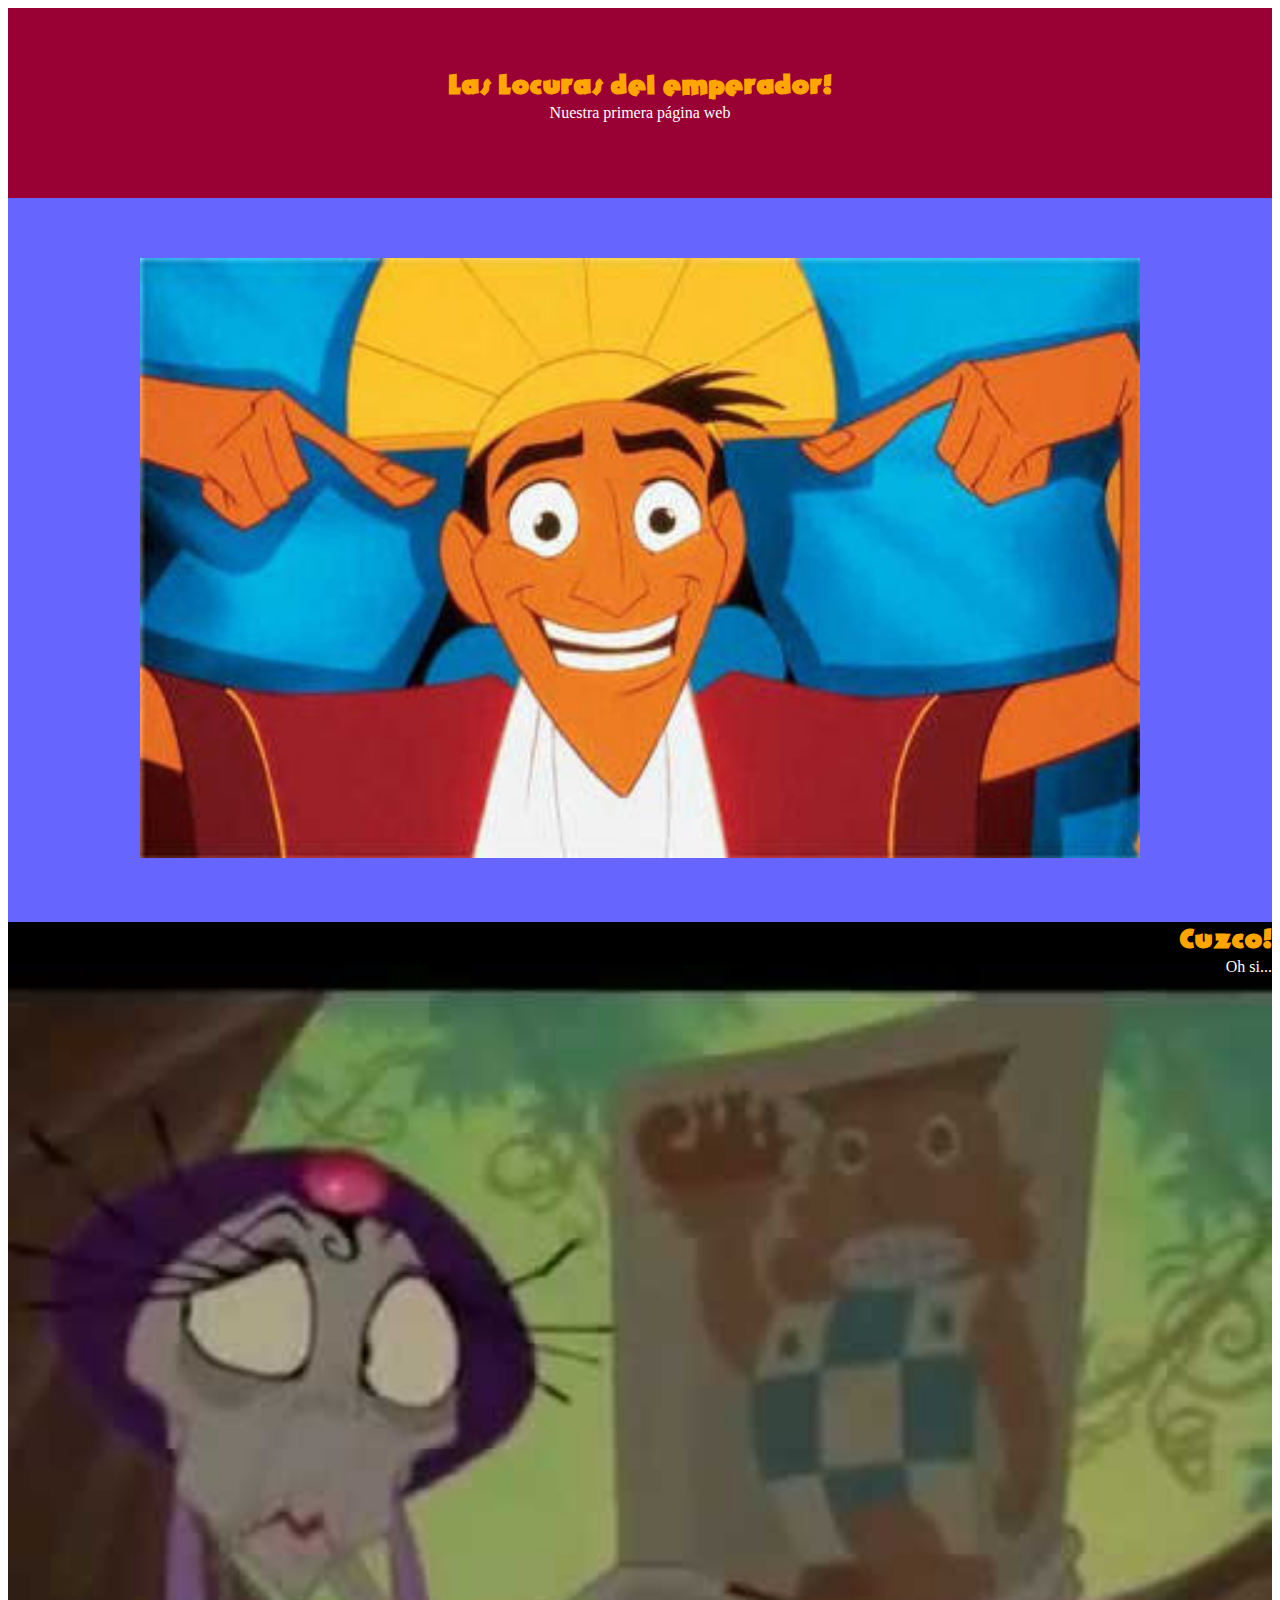
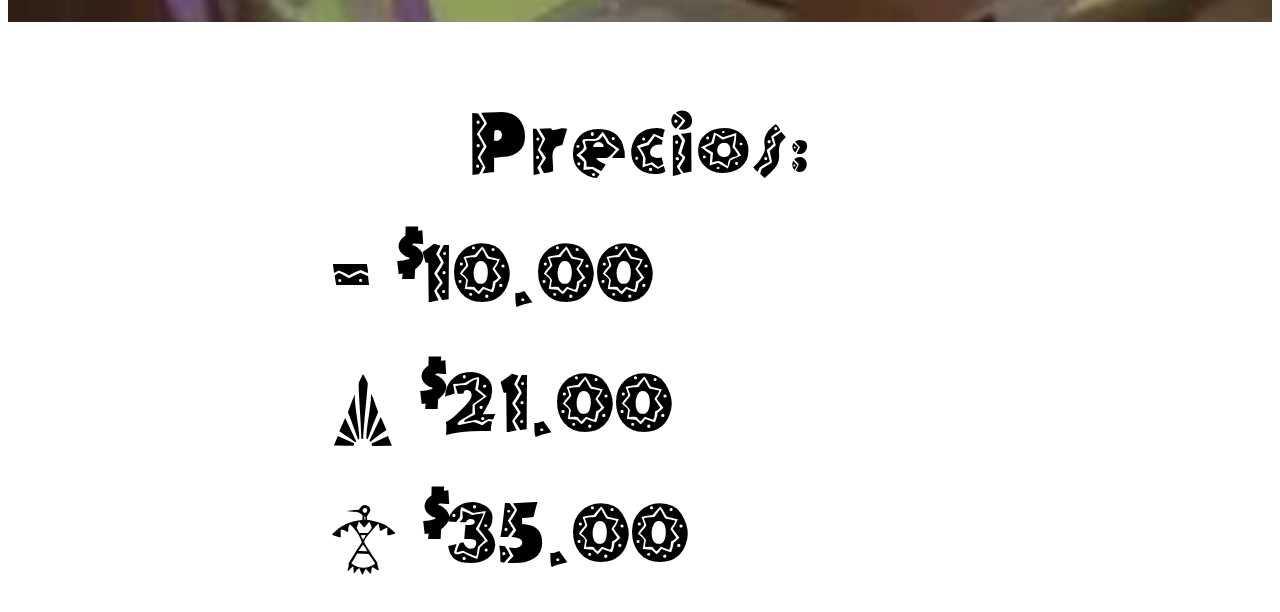
==== index.html @ 53bf554c "publicacion" ====
<!DOCTYPE html>
<html>
<head>
	<title></title>
	<meta charset="utf-8">
	<style type="text/css">

		.sec1{background-color: #990033; 
			  text-align: center;
			  color: orange;
			  padding: 60px}

		.textoblanco{color: white;}	

		h1{font-family: 'El Rio Lobo';
			margin:0;}

		.sec2{background-color: #6666ff;
			  text-align: center;
			  padding: 60px}

	    .cuzcoimg {
	    	width: 1000px}

		.sec3{background-image: url("assets/images/cuzco2.jpg");
			  background-size: 100%;
			  height: 700px;
			  text-align: right;
			  color: orange;}

		.sec4{background-color: white;
			  color: black;
			  }	

		.alineacion{
			text-align: left;
			padding-left: 20%;
			font-family: "El Rio Lobo";
			font-size: 100px;
			margin: 70px
			}

		.titulo{
			font-family: "El Rio Lobo";
			text-align: center;
			font-size: 100px;
			margin: 70px
		}

	</style>
	 <link rel="stylesheet" type="text/css" href="assets/css/fonts.css">

</head>
<body>

	<div class="sec1">
		<h1>Las Locuras del emperador!</h1>
		<p class="textoblanco">Nuestra primera página web</p>
	</div>

	<div class="sec2">
		<img src="assets/images/cuzco.jpg" class="cuzcoimg">
	</div>

	<div class="sec3">
		<h1>Cuzco!</h1>
		<p class="textoblanco">Oh si...</p>		
	</div>

	<div class="sec4">
		<p class="titulo">Precios:</p>
		<p class="alineacion"> - $10.00</p>
		<p class="alineacion"> µ $21.00</p>
		<p class="alineacion"> © $35.00</p>
	</div>

</body>
</html>
---- assets/css/fonts.css ----
@font-face {
	font-family: 'El Rio Lobo';
	src: url('../fonts/The_Emperors_font.eot');
	src: url('../fonts/The_Emperors_font.eot?#iefix') format('embedded-opentype'),
		 url('../fonts/The_Emperors_font.woff') format('woff'),
		 url('../fonts/The_Emperors_font.ttf')  format('truetype'),
		 url('../fonts/The_Emperors_font.svg#04a895ec2b9535ff55881607625d1b84') format('svg');

	font-style: normal;
	font-weight: 400;
}
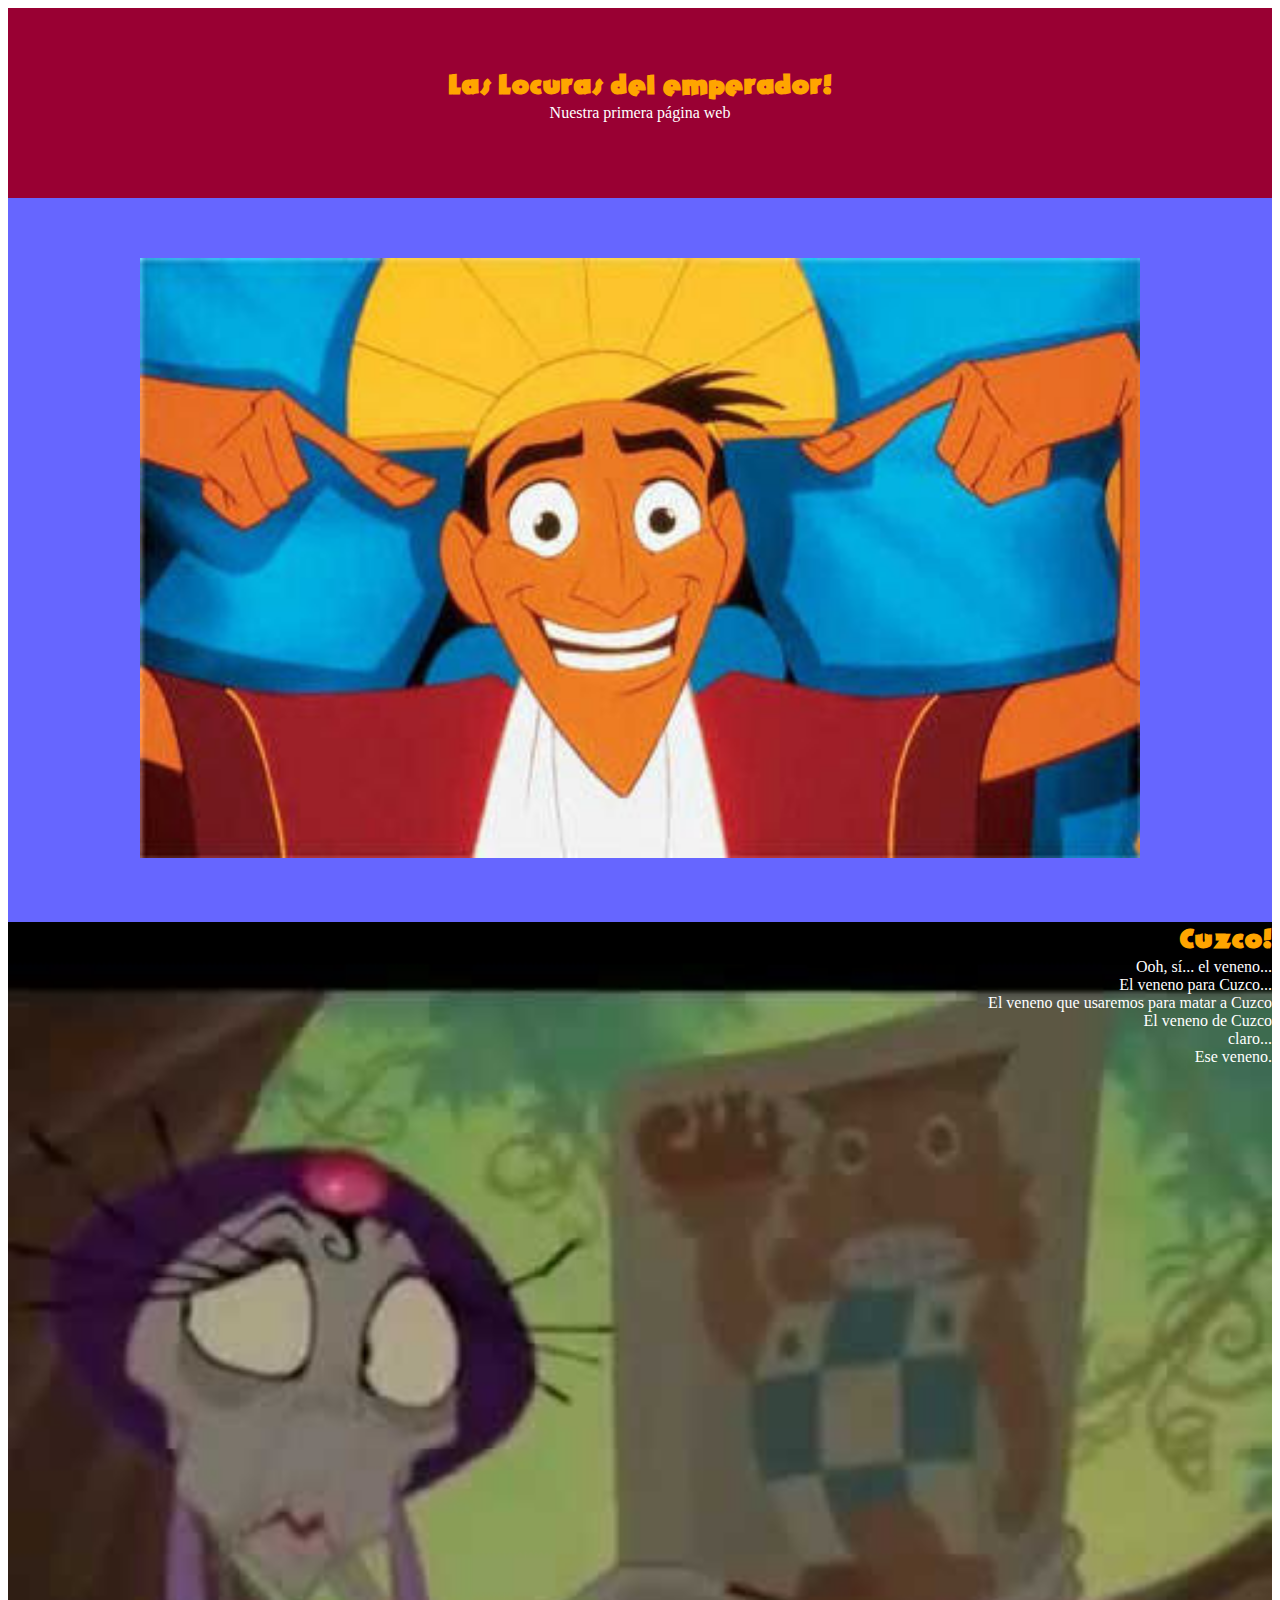
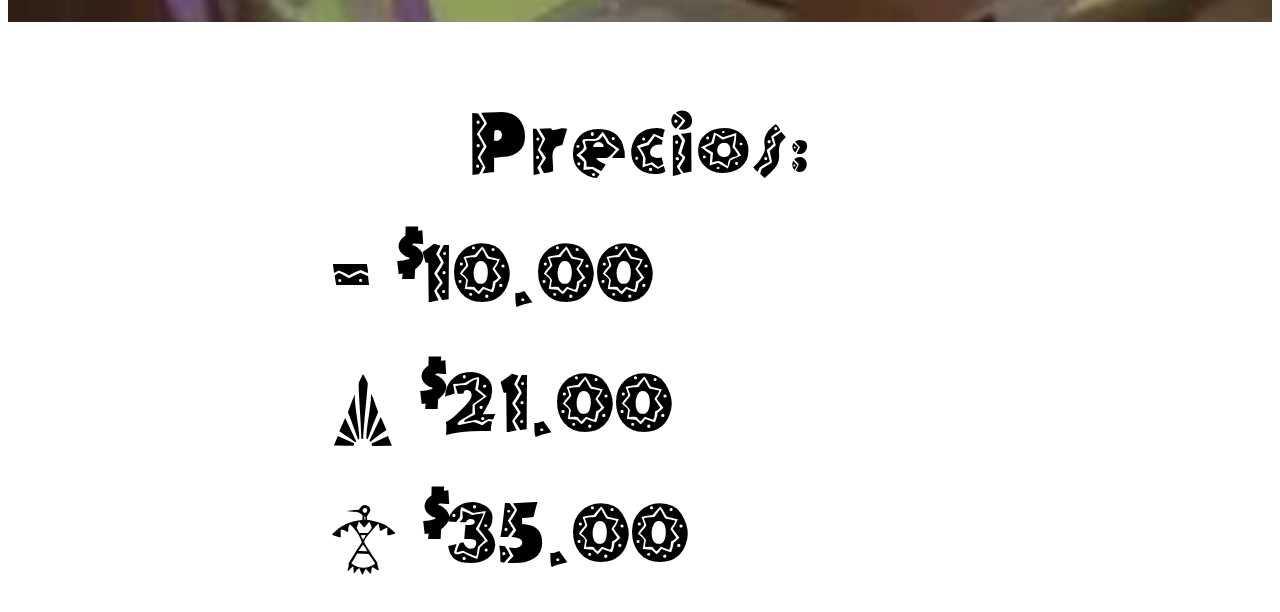
==== commit 777d5df0: "cambio de texto" ====
--- a/index.html
+++ b/index.html
@@ -64,7 +64,10 @@
 
 	<div class="sec3">
 		<h1>Cuzco!</h1>
-		<p class="textoblanco">Oh si...</p>		
+		<p class="textoblanco">
+
+			Ooh, sí... el veneno...<br>El veneno para Cuzco...<br>El veneno que usaremos para matar a Cuzco<br>El veneno de Cuzco<br>claro...<br>Ese veneno.
+		</p>		
 	</div>
 
 	<div class="sec4">
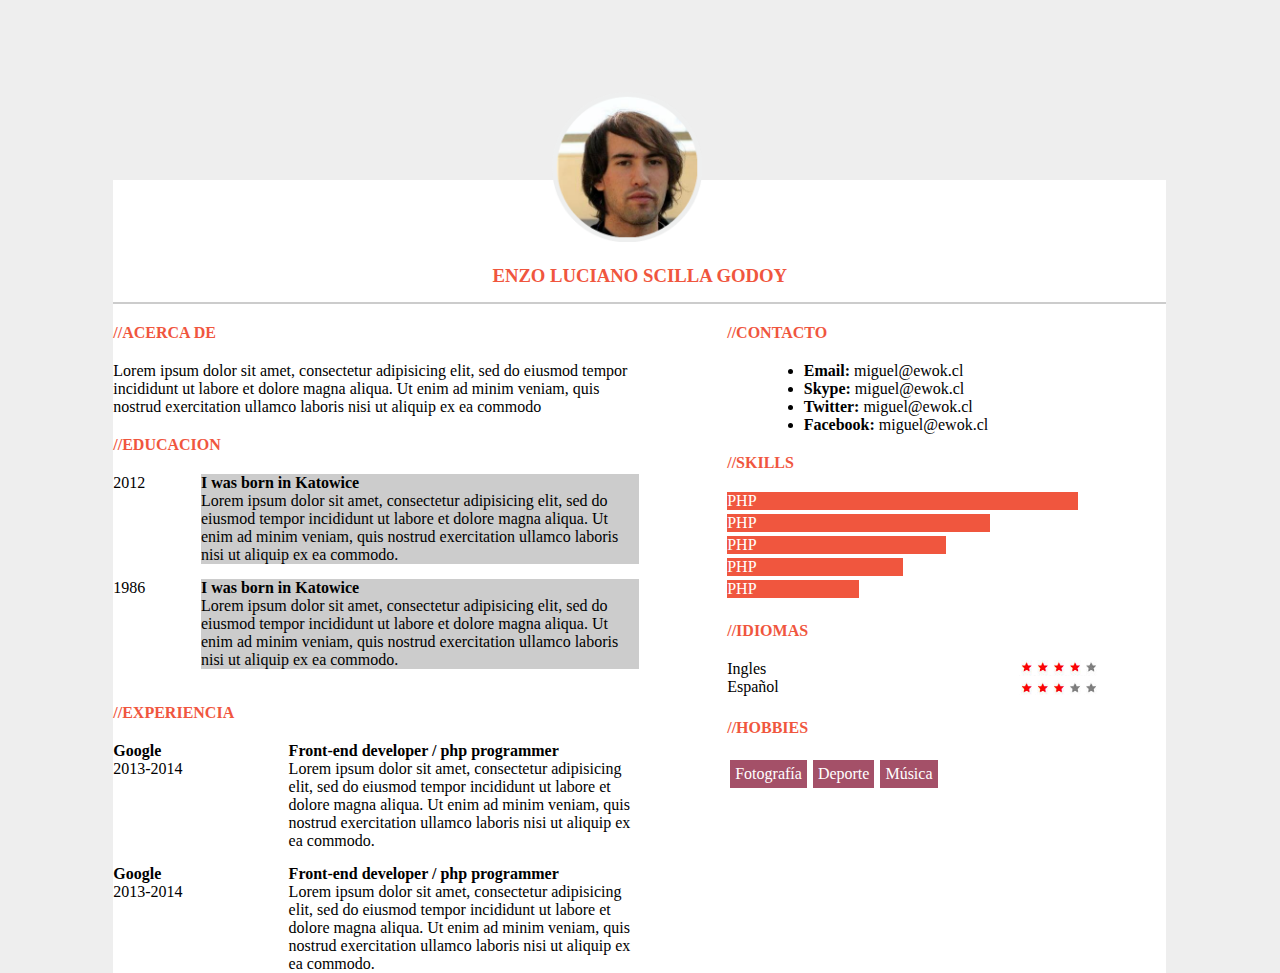
==== commit d94ec474: "web" ====
--- a/index.html
+++ b/index.html
@@ -2,80 +2,162 @@
 <html>
 <head>
 	<title></title>
+	<meta name="viewport" content="width=device-width, initial-scale=1">
+	<link rel="stylesheet" type="text/css" href="style.css">
 	<meta charset="utf-8">
-	<style type="text/css">
-
-		.sec1{background-color: #990033; 
-			  text-align: center;
-			  color: orange;
-			  padding: 60px}
-
-		.textoblanco{color: white;}	
-
-		h1{font-family: 'El Rio Lobo';
-			margin:0;}
-
-		.sec2{background-color: #6666ff;
-			  text-align: center;
-			  padding: 60px}
-
-	    .cuzcoimg {
-	    	width: 1000px}
-
-		.sec3{background-image: url("assets/images/cuzco2.jpg");
-			  background-size: 100%;
-			  height: 700px;
-			  text-align: right;
-			  color: orange;}
-
-		.sec4{background-color: white;
-			  color: black;
-			  }	
-
-		.alineacion{
-			text-align: left;
-			padding-left: 20%;
-			font-family: "El Rio Lobo";
-			font-size: 100px;
-			margin: 70px
-			}
-
-		.titulo{
-			font-family: "El Rio Lobo";
-			text-align: center;
-			font-size: 100px;
-			margin: 70px
-		}
-
-	</style>
-	 <link rel="stylesheet" type="text/css" href="assets/css/fonts.css">
-
 </head>
 <body>
+	<div class="margen-inicial">
+		<div class="row">
+			<div class="col-md-2 col-xs-2">
+			</div>
+			
+			<div class="col-md-10 col-xs-10 col-md-offset-1 col-xs-offset-1 main">
+				<div class="row">
+						<div class="col-md-2 col-xs-2 col-md-offset-5 col-xs-offset-5">
+							<img class="face img-responsive" src="images/face.png">
+						</div>
+				</div>
 
-	<div class="sec1">
-		<h1>Las Locuras del emperador!</h1>
-		<p class="textoblanco">Nuestra primera página web</p>
+				<div class="row">
+						<div class="col-md-12 col-xs-12 center">
+							<h3>ENZO LUCIANO SCILLA GODOY</h3>
+						</div>
+				</div>
+
+				<div class="row">
+						<div class="col-md-12 col-xs-12">
+							<div class="separador"></div>
+						</div>
+				</div>
+
+				<div class="row">
+					<div class="col-md-6 col-xs-12">
+						<div class="row">
+							<div class="col-md-12 col-xs-12">
+								<h4>//ACERCA DE</h4>
+								<p>Lorem ipsum dolor sit amet, consectetur adipisicing elit, sed do eiusmod
+								tempor incididunt ut labore et dolore magna aliqua. Ut enim ad minim veniam,
+								quis nostrud exercitation ullamco laboris nisi ut aliquip ex ea commodo</p>
+							</div>
+						</div>
+						
+						<div class="row">
+							<div class="col-md-12 col-xs-12">
+								<h4>//EDUCACION</h4>
+							</div>
+						</div>
+						
+						<div class="row">
+							<div class="col-md-2 col-xs-2">2012</div>
+							<div class="col-md-10 col-xs-10  box1"><strong>I was born in Katowice </strong><br>
+							Lorem ipsum dolor sit amet, consectetur adipisicing elit, sed do eiusmod
+							tempor incididunt ut labore et dolore magna aliqua. Ut enim ad minim veniam,
+							quis nostrud exercitation ullamco laboris nisi ut aliquip ex ea commodo.
+							</div>
+
+							<div class="col-md-2 col-xs-2">1986</div>
+							<div class="col-md-10 col-xs-10 box1"><strong>I was born in Katowice </strong><br>
+							Lorem ipsum dolor sit amet, consectetur adipisicing elit, sed do eiusmod
+							tempor incididunt ut labore et dolore magna aliqua. Ut enim ad minim veniam,
+							quis nostrud exercitation ullamco laboris nisi ut aliquip ex ea commodo.
+							</div>
+						</div>	
+
+						<div class="row">
+							<div class="col-md-12 col-xs-12">
+								<h4>//EXPERIENCIA</h4>
+							</div>
+						</div>
+
+						<div class="row">
+							<div class="col-md-4 col-xs-4"><strong>Google</strong><br>2013-2014</div>
+							<div class="col-md-8 col-xs-8"><strong>Front-end developer / php programmer </strong><br>
+							Lorem ipsum dolor sit amet, consectetur adipisicing elit, sed do eiusmod
+							tempor incididunt ut labore et dolore magna aliqua. Ut enim ad minim veniam,
+							quis nostrud exercitation ullamco laboris nisi ut aliquip ex ea commodo.
+							</div>
+
+							<div class="col-md-4 col-xs-4 espacio"><strong>Google</strong><br>2013-2014</div>
+							<div class="col-md-8 col-xs-8  espacio"><strong>Front-end developer / php programmer </strong><br>
+							Lorem ipsum dolor sit amet, consectetur adipisicing elit, sed do eiusmod
+							tempor incididunt ut labore et dolore magna aliqua. Ut enim ad minim veniam,
+							quis nostrud exercitation ullamco laboris nisi ut aliquip ex ea commodo.
+							</div>
+						</div>
+
+					</div>
+
+					<div class="col-md-5 col-md-offset-1 col-xs-12">
+						<div class="row">
+							<div class="col-md-12 col-xs-12">
+								<h4>//CONTACTO</h4>
+							</div>
+						</div>	
+
+						<div class="row">
+							<div class="col-md-11 col-xs-11 col-md-offset-1 col-xs-offset-1">
+								<ul>
+									<li><strong>Email:</strong> miguel@ewok.cl</li>
+									<li><strong>Skype:</strong> miguel@ewok.cl</li>
+									<li><strong>Twitter:</strong> miguel@ewok.cl</li>
+									<li><strong>Facebook:</strong> miguel@ewok.cl</li>
+								</ul>
+							</div>
+						</div>					
+						
+						<div class="row">
+							<div class="col-md-12 col-xs-12">
+								<h4>//SKILLS</h4>
+							</div>
+						</div>	
+
+						<div class="row">
+							<div class="col-md-12 col-xs-12">
+								<div class="skillbox1">PHP</div>
+								<div class="skillbox2">PHP</div>
+								<div class="skillbox3">PHP</div>
+								<div class="skillbox4">PHP</div>
+								<div class="skillbox5">PHP</div>
+							</div>
+						</div>	
+						
+						<div class="row">
+							<div class="col-md-12 col-xs-12">
+								<h4>//IDIOMAS</h4>
+							</div>
+						</div>
+
+						<div class="row">
+							<div class="col-md-1 col-xs-1">
+								<p>Ingles</p>
+								<p>Español</p>
+							</div>
+							<div class="col-md-2 col-xs-2 col-md-offset-7 col-xs-offset-3">
+								<p><img src="images/4stars.png"></p>
+								<p><img src="images/3stars.png"></p>
+							</div>
+						</div>	
+
+						<div class="row">
+							<div class="col-md-12 col-xs-12">
+								<h4>//HOBBIES</h4>
+							</div>
+						</div>
+
+						<div class="row">
+							<div class="col-md-12 col-xs-12">	
+								<div class="hobbiesbox">Fotografía</div>
+								<div class="hobbiesbox">Deporte</div>
+								<div class="hobbiesbox">Música</div>	
+							</div>
+						</div>
+
+					</div>
+
+				</div>
+			</div>
+
 	</div>
-
-	<div class="sec2">
-		<img src="assets/images/cuzco.jpg" class="cuzcoimg">
-	</div>
-
-	<div class="sec3">
-		<h1>Cuzco!</h1>
-		<p class="textoblanco">
-
-			Ooh, sí... el veneno...<br>El veneno para Cuzco...<br>El veneno que usaremos para matar a Cuzco<br>El veneno de Cuzco<br>claro...<br>Ese veneno.
-		</p>		
-	</div>
-
-	<div class="sec4">
-		<p class="titulo">Precios:</p>
-		<p class="alineacion"> - $10.00</p>
-		<p class="alineacion"> µ $21.00</p>
-		<p class="alineacion"> © $35.00</p>
-	</div>
-
 </body>
 </html>--- a/style.css
+++ b/style.css
@@ -0,0 +1,299 @@
+body{
+	background-color: #EEEEEE;
+}
+
+.row{
+	clear: both;
+}
+
+.img-responsive{
+	width: 100%;
+	max-width: 150px;
+}
+
+.face{
+	margin-top: -50%;
+
+}
+
+.margen-inicial{
+	margin-top: 20vh;
+}
+
+.main{
+	background-color: #FFFFFF;
+}
+
+.center{
+	text-align: center;
+}
+
+
+h4{
+	color: #F0563E;
+	margin-bottom:20px;
+	margin-top: 20px;
+}
+
+h3{
+	color: #F0563E;
+	margin-bottom:15px;
+}
+
+p{
+	margin:0px;
+}
+
+.separador{
+	width: 100%;
+	height: 2px;
+	background-color: #CCCCCC;
+}
+
+.box1{
+	background-color: #CCCCCC;
+	box-sizing:border-box;
+	margin-bottom:15px;
+}
+
+.espacio{
+	margin-top: 15px;
+}
+
+ul{
+	margin: 0px;
+}
+
+.skillbox1, .skillbox2, .skillbox3, .skillbox4, .skillbox5{
+	background-color:#F0563E;  
+	color: white;
+	height: auto;
+	max-height: 20px;
+	margin-bottom: 4px;
+}
+
+.skillbox1{
+	width: 80%;
+}
+
+.skillbox2{
+	width: 60%;
+}
+
+.skillbox3{
+	width: 50%;
+}
+
+.skillbox4{
+	width: 40%;
+}
+
+.skillbox5{
+	width: 30%;
+}
+
+.hobbiesbox{
+	background-color:#A45068;  
+	color: white;
+	height: auto;
+	max-height: 20px;
+	margin: 3px;
+	float: left;
+	padding: 5px;
+}
+
+@media(min-width: 0px) and (max-width: 766px){
+	.col-xs-1{
+		width: 8.33%;
+		float: left;
+	}
+	.col-xs-offset-1{
+		margin-left: 8.33%;
+	}
+
+	.col-xs-2{
+		width: 16.66%;
+		float: left;
+	}
+	.col-xs-offset-2{
+		margin-left: 16.66%;
+	}
+
+	.col-xs-3{
+		width: 24.99%;
+		float: left;
+	}
+	.col-xs-offset-3{
+		margin-left: 24.99%;
+	}
+
+	.col-xs-4{
+		width: 33.32%;
+		float: left;
+	}
+	.col-xs-offset-4{
+		margin-left: 33.32%;
+	}
+
+	.col-xs-5{
+		width: 41.65%;
+		float: left;
+	}
+	.col-xs-offset-5{
+		margin-left: 41.65%;
+	}
+
+	.col-xs-6{
+		width: 49.98%;
+		float: left;
+	}
+	.col-xs-offset-6{
+		margin-left: 49.98%;
+	}
+
+	.col-xs-7{
+		width: 58.31%;
+		float: left;
+	}
+	.col-xs-offset-7{
+		margin-left: 58.31%;
+	}
+
+	.col-xs-8{
+		width: 66.64%;
+		float: left;
+	}
+	.col-xs-offset-8{
+		margin-left: 66.64%;
+	}
+
+	.col-xs-9{
+		width: 74.97%;
+		float: left;
+	}
+	.col-xs-offset-9{
+		margin-left: 74.97%;
+	}
+
+	.col-xs-10{
+		width: 83.3%;
+		float: left;
+	}
+	.col-xs-offset-10{
+		margin-left: 83.3%;
+	}
+
+	.col-xs-11{
+		width: 91.63%;
+		float: left;
+	}
+	.col-xs-offset-11{
+		margin-left: 91.63%;
+	}
+
+	.col-xs-12{
+		width: 100%;
+		float: left;
+	}
+	.col-xs-offset-12{
+		margin-left: 100%;
+	}
+}
+
+@media(min-width: 767px){
+	.col-md-1{
+		width: 8.33%;
+		float: left;
+	}
+	.col-md-offset-1{
+		margin-left: 8.33%;
+	}
+
+	.col-md-2{
+		width: 16.66%;
+		float: left;
+	}
+	.col-md-offset-2{
+		margin-left: 16.66%;
+	}
+
+	.col-md-3{
+		width: 24.99%;
+		float: left;
+	}
+	.col-md-offset-3{
+		margin-left: 24.99%;
+	}
+
+	.col-md-4{
+		width: 33.32%;
+		float: left;
+	}
+	.col-md-offset-4{
+		margin-left: 33.32%;
+	}
+
+	.col-md-5{
+		width: 41.65%;
+		float: left;
+	}
+	.col-md-offset-5{
+		margin-left: 41.65%;
+	}
+
+	.col-md-6{
+		width: 49.98%;
+		float: left;
+	}
+	.col-md-offset-6{
+		margin-left: 49.98%;
+	}
+
+	.col-md-7{
+		width: 58.31%;
+		float: left;
+	}
+	.col-md-offset-7{
+		margin-left: 58.31%;
+	}
+
+	.col-md-8{
+		width: 66.64%;
+		float: left;
+	}
+	.col-md-offset-8{
+		margin-left: 66.64%;
+	}
+
+	.col-md-9{
+		width: 74.97%;
+		float: left;
+	}
+	.col-md-offset-9{
+		margin-left: 74.97%;
+	}
+
+	.col-md-10{
+		width: 83.3%;
+		float: left;
+	}
+	.col-md-offset-10{
+		margin-left: 83.3%;
+	}
+
+	.col-md-11{
+		width: 91.63%;
+		float: left;
+	}
+	.col-md-offset-11{
+		margin-left: 91.63%;
+	}
+
+	.col-md-12{
+		width: 100%;
+		float: left;
+	}
+	.col-md-offset-12{
+		margin-left: 100%;
+	}
+}